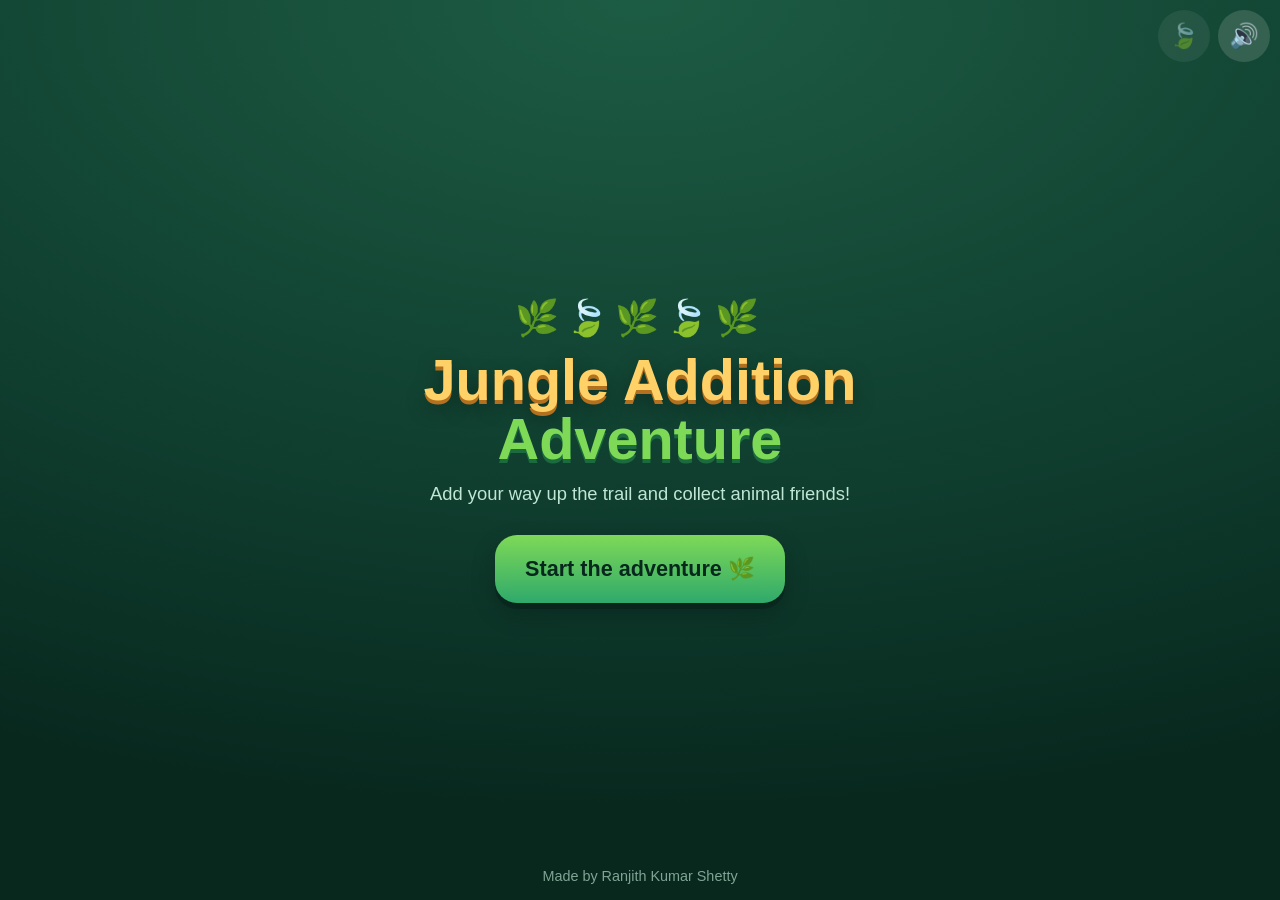
==== projects/jungle-addition/index.html @ bea9c0d8 "feat(projects): Add jungle-addition game and a leisure projects section Adds a "Weekend tinkering" s" ====
<!DOCTYPE html>
<html lang="en">
<head>
  <meta charset="utf-8">
  <meta name="viewport" content="width=device-width, initial-scale=1, maximum-scale=1, user-scalable=no, viewport-fit=cover">
  <meta name="apple-mobile-web-app-capable" content="yes">
  <title>Jungle Addition Adventure</title>
  <meta name="description" content="A jungle-trail addition game for young children: twenty stops, five ways to play, no accounts and nothing sent anywhere.">
  <meta property="og:type" content="website">
  <meta property="og:title" content="Jungle Addition Adventure">
  <meta property="og:description" content="A jungle-trail addition game for young children: twenty stops, five ways to play, no accounts and nothing sent anywhere.">
  <meta property="og:url" content="https://ranjithkumarshetty.github.io/projects/jungle-addition/">
  <link rel="stylesheet" href="css/styles.css">
  <link rel="icon" href="data:image/svg+xml,<svg xmlns='http://www.w3.org/2000/svg' viewBox='0 0 16 16'><text y='14' font-size='14'>🐯</text></svg>">

  <!-- Runs before anything else: marks that scripts execute at all, and puts any
       load-time failure on the screen. Silent breakage is impossible to debug on
       a tablet with no console. -->
  <script>
    document.documentElement.className += ' js';

    window.reportProblem = function (message) {
      var banner = document.getElementById('boot-problem');
      if (!banner) {
        banner = document.createElement('pre');
        banner.id = 'boot-problem';
        banner.className = 'boot-problem';
        (document.body || document.documentElement).appendChild(banner);
      }
      banner.textContent += message + '\n';
    };

    window.addEventListener('error', function (event) {
      var where = (event.filename || '').split('/').pop();
      window.reportProblem(event.message + (where ? ' — ' + where + ':' + event.lineno : ''));
    });

    window.addEventListener('load', function () {
      if (!window.Main) window.reportProblem('scripts did not finish loading');
    });
  </script>
</head>
<body>

  <!-- Screens ------------------------------------------------------------- -->

  <section id="screen-start" class="screen active">
    <div class="start-card">
      <div class="start-vines" aria-hidden="true">🌿🍃🌿🍃🌿</div>
      <h1>Jungle Addition<span>Adventure</span></h1>
      <p class="start-blurb">Add your way up the trail and collect animal friends!</p>
      <button id="btn-start" class="big-button" type="button">Start the adventure 🌿</button>
      <p id="no-js" class="no-js-note">
        ⚠️ This viewer has JavaScript switched off, so the game cannot run here.
        Open the file in Safari instead.
      </p>
    </div>
    <!-- Hosted, this page is reachable from a shared link with no other way out.
         Absolute rather than relative so the AirDropped single file, which has no
         parent directory to climb to, still points somewhere real. -->
    <a class="start-home" href="https://ranjithkumarshetty.github.io/">Made by Ranjith Kumar Shetty</a>
  </section>

  <section id="screen-map" class="screen">
    <header class="map-header">
      <button id="btn-profile" class="profile-chip" type="button"
              aria-label="Open your explorer card">
        <span id="profile-chip-cub" class="chip-cub" aria-hidden="true"></span>
        <span class="chip-text">
          <strong id="stage-label" class="stage-label">Cub</strong>
          <span id="chip-counts" class="chip-counts"></span>
        </span>
        <span class="chip-more" aria-hidden="true">›</span>
      </button>
      <div id="parade" class="parade" aria-label="0 animal friends"></div>
    </header>
    <div class="trail-frame">
      <svg id="trail" class="trail-svg" viewBox="0 0 100 563" preserveAspectRatio="xMidYMin meet"
           role="group" aria-label="Jungle trail with twenty stops"></svg>
    </div>
  </section>

  <section id="screen-profile" class="screen">
    <header class="level-bar">
      <button id="btn-profile-back" class="icon-btn" type="button" aria-label="Back to the map">←</button>
      <div class="level-title">
        <span class="level-stop">Explorer card</span>
        <span class="level-name">Everything you have won</span>
      </div>
    </header>
    <main id="profile-body" class="profile-body"></main>
  </section>

  <section id="screen-level" class="screen">
    <header class="level-bar">
      <button id="btn-back" class="icon-btn" type="button" aria-label="Back to the map">←</button>
      <div class="level-title">
        <span id="level-stop" class="level-stop">Stop 1</span>
        <span id="level-name" class="level-name">Riverbank Steps</span>
      </div>
      <div id="level-pips" class="pips" aria-label="Progress through this stop"></div>
    </header>
    <div id="level-cub" class="level-cub" aria-hidden="true"></div>
    <div id="rescue-strip" class="rescue-strip" hidden></div>
    <main id="game-host" class="game-host"></main>
  </section>

  <!-- Overlays ------------------------------------------------------------ -->

  <div id="overlay-clear" class="overlay">
    <div class="overlay-card">
      <h2 id="clear-title">Stop cleared!</h2>
      <div id="clear-friend" class="clear-friend">🦜</div>
      <div id="clear-stars" class="clear-stars">⭐⭐⭐</div>
      <p id="clear-note" class="clear-note">A new friend joined your parade!</p>
      <div class="overlay-buttons">
        <button id="btn-clear-next" class="big-button" type="button">Next stop →</button>
        <button id="btn-clear-map" class="ghost-button" type="button">Back to the map</button>
      </div>
    </div>
  </div>

  <div id="overlay-region" class="overlay overlay-big">
    <div class="overlay-card">
      <h2 id="region-title">Riverbank conquered!</h2>
      <div id="region-cub" class="region-cub"></div>
      <p id="region-note" class="clear-note">You are now an Explorer!</p>
      <div class="overlay-buttons">
        <button id="btn-region-onward" class="big-button" type="button">Onward! 🎉</button>
      </div>
    </div>
  </div>

  <div id="overlay-grownup" class="overlay">
    <div class="overlay-card grownup-card">
      <h2>Grown-up corner</h2>
      <div id="grownup-stats" class="grownup-stats"></div>
      <div id="grownup-facts" class="grownup-facts"></div>
      <div class="grownup-save">
        <h3>Keep a copy</h3>
        <p>Progress lives in this browser only, and Safari clears it after about
           a week away. Save a file now and you can pour it back in later, or onto
           another device.</p>
        <div class="save-row">
          <button id="btn-grownup-save" class="ghost-button" type="button">Save a copy</button>
          <label class="ghost-button" for="input-grownup-restore">Restore a copy</label>
          <input id="input-grownup-restore" class="visually-hidden" type="file" accept="application/json,.json">
        </div>
        <p id="grownup-save-note" class="save-note" role="status" aria-live="polite"></p>
      </div>
      <div class="overlay-buttons">
        <button id="btn-grownup-close" class="big-button" type="button">Done</button>
        <button id="btn-grownup-reset" class="ghost-button danger" type="button">Reset progress</button>
      </div>
    </div>
  </div>

  <!-- Persistent chrome and effect layers --------------------------------- -->

  <button id="btn-mute" class="corner-button mute" type="button" aria-label="Turn sound off">🔊</button>
  <button id="grownup-leaf" class="corner-button leaf" type="button"
          aria-label="Grown-up corner — press and hold">🍃</button>

  <div id="badge-pop" class="badge-pop" role="status" aria-live="polite" hidden></div>

  <canvas id="confetti" class="effect-layer" aria-hidden="true"></canvas>
  <div id="balloons" class="effect-layer" aria-hidden="true"></div>

  <!-- Load order matters: plain scripts, no modules, so file:// just works. -->
  <script src="js/facts.js"></script>
  <script src="js/progress.js"></script>
  <script src="js/audio.js"></script>
  <script src="js/character.js"></script>
  <script src="js/celebrate.js"></script>
  <script src="js/badges.js"></script>
  <script src="js/route.js"></script>
  <script src="js/build.js"></script>
  <script src="js/balance.js"></script>
  <script src="js/rescue.js"></script>
  <script src="js/games.js"></script>
  <script src="js/map.js"></script>
  <script src="js/profile.js"></script>
  <script src="js/main.js"></script>
</body>
</html>
---- projects/jungle-addition/css/styles.css ----
/* styles.css — jungle palette, fat tap targets, everything in one place. */

:root {
  --deep:    #0f3d2e;
  --jungle:  #1b6b4a;
  --leaf:    #2fa96b;
  --lime:    #7ed957;
  --mist:    #bfe6d4;
  --banana:  #ffd166;
  --orange:  #ff9f45;
  --coral:   #ff6b6b;
  --cream:   #fffdf5;
  --bark:    #7a5230;

  --tap: 68px;
  --radius: 22px;
  --shadow: 0 6px 0 rgba(0, 0, 0, .18), 0 10px 24px rgba(0, 0, 0, .22);

  --font: -apple-system, BlinkMacSystemFont, 'SF Pro Rounded', 'Segoe UI Variable',
          'Segoe UI', Roboto, 'Helvetica Neue', Arial, sans-serif;
}

* { box-sizing: border-box; -webkit-tap-highlight-color: transparent; }

html, body {
  height: 100%;
  margin: 0;
  overflow: hidden;
  font-family: var(--font);
  color: var(--cream);
  background: radial-gradient(120% 90% at 50% 0%, #1d5c44 0%, var(--deep) 62%, #08281e 100%);
  -webkit-user-select: none;
  user-select: none;
  /* Without this, a long press on iOS raises the copy/share callout and eats the
     two-second hold that opens the grown-up corner. */
  -webkit-touch-callout: none;
  touch-action: manipulation;
}

button { font-family: inherit; cursor: pointer; border: none; }

/* ---- screens -------------------------------------------------------------- */

.screen {
  position: absolute;
  inset: 0;
  display: none;
  flex-direction: column;
  padding: env(safe-area-inset-top) env(safe-area-inset-right)
           env(safe-area-inset-bottom) env(safe-area-inset-left);
}
.screen.active { display: flex; animation: screen-in .3s ease-out; }

@keyframes screen-in { from { opacity: 0; transform: scale(.985); } to { opacity: 1; transform: none; } }

/* ---- buttons -------------------------------------------------------------- */

.big-button {
  min-height: var(--tap);
  padding: 16px 30px;
  border-radius: var(--radius);
  background: linear-gradient(180deg, var(--lime), var(--leaf));
  color: #08281e;
  font-size: 1.35rem;
  font-weight: 800;
  box-shadow: var(--shadow);
  transition: transform .1s ease, filter .15s ease;
}
.big-button:active { transform: translateY(4px); box-shadow: 0 2px 0 rgba(0,0,0,.18); }

.ghost-button {
  min-height: 52px;
  padding: 12px 24px;
  border-radius: 16px;
  background: rgba(255, 253, 245, .12);
  color: var(--mist);
  font-size: 1.05rem;
  font-weight: 700;
}
.ghost-button:active { background: rgba(255, 253, 245, .22); }
.ghost-button.danger { color: #ffc9c4; }

/* A <label> wears this too, to open a file picker without an ugly input. */
label.ghost-button {
  display: inline-flex;
  align-items: center;
  cursor: pointer;
}

/* Reachable by a screen reader, invisible on screen: the file input itself,
   which the label above stands in for. */
.visually-hidden {
  position: absolute;
  width: 1px;
  height: 1px;
  margin: -1px;
  padding: 0;
  overflow: hidden;
  clip: rect(0 0 0 0);
  white-space: nowrap;
  border: 0;
}

.icon-btn {
  width: 56px;
  height: 56px;
  flex: 0 0 56px;
  border-radius: 50%;
  background: rgba(255, 253, 245, .14);
  color: var(--cream);
  font-size: 1.7rem;
  line-height: 1;
}
.icon-btn:active { background: rgba(255, 253, 245, .28); }

/* ---- start screen --------------------------------------------------------- */

#screen-start { align-items: center; justify-content: center; text-align: center; }

.start-card { padding: 24px; max-width: 560px; }
.start-vines { font-size: 2.2rem; letter-spacing: 6px; animation: sway 4s ease-in-out infinite; }

h1 {
  margin: 12px 0 4px;
  font-size: clamp(2.4rem, 9vw, 3.6rem);
  line-height: 1.02;
  color: var(--banana);
  text-shadow: 0 4px 0 #b3701f, 0 8px 20px rgba(0,0,0,.35);
}
h1 span { display: block; color: var(--lime); text-shadow: 0 4px 0 #1c6b3f; }

.start-blurb { margin: 14px 0 30px; font-size: 1.15rem; color: var(--mist); }

/* Quiet, and out of the way of the one button a child is looking for. */
.start-home {
  position: absolute;
  left: 0;
  right: 0;
  bottom: calc(16px + env(safe-area-inset-bottom));
  color: var(--mist);
  opacity: .65;
  font-size: .9rem;
  text-decoration: none;
}
.start-home:hover, .start-home:focus-visible { opacity: 1; text-decoration: underline; }

@keyframes sway { 0%,100% { transform: rotate(-3deg); } 50% { transform: rotate(3deg); } }

/* ---- map screen ----------------------------------------------------------- */

.map-header {
  flex: 0 0 auto;
  display: flex;
  flex-direction: column;
  align-items: center;
  gap: 6px;
  padding: 12px 78px 8px;
  text-align: center;
}

.parade { min-height: 42px; font-size: 1.9rem; line-height: 1; letter-spacing: 1px; }
.friend { display: inline-block; animation: bob 2.6s ease-in-out infinite; }

@keyframes bob { 0%,100% { transform: translateY(0) rotate(-4deg); } 50% { transform: translateY(-7px) rotate(4deg); } }

.stage-label {
  font-size: .95rem;
  font-weight: 700;
  color: var(--banana);
  letter-spacing: .5px;
}

/* The door to the explorer card. It looks pressable and carries the three live
   counts, so the numbers worth chasing are on screen the whole time. */
.profile-chip {
  display: flex;
  align-items: center;
  gap: 10px;
  max-width: 100%;
  padding: 6px 12px 6px 8px;
  border-radius: 999px;
  background: rgba(255, 253, 245, .12);
  color: var(--cream);
  text-align: left;
  transition: background .15s ease, transform .1s ease;
}
.profile-chip:active { background: rgba(255, 253, 245, .26); transform: translateY(2px); }

.chip-cub { flex: 0 0 auto; width: 42px; height: 42px; display: flex; }
.chip-cub .character-svg { width: 100%; height: 100%; }

.chip-text { display: flex; flex-direction: column; gap: 2px; min-width: 0; }
.chip-counts { display: flex; gap: 10px; font-size: .78rem; font-weight: 700; color: var(--mist); }
.chip-counts .count { white-space: nowrap; }
.chip-counts i { font-style: normal; opacity: .55; }

.chip-more { flex: 0 0 auto; font-size: 1.6rem; font-weight: 800; line-height: 1; color: var(--banana); }

.trail-frame {
  flex: 1 1 auto;
  overflow-y: auto;
  overflow-x: hidden;
  -webkit-overflow-scrolling: touch;
  display: flex;
  justify-content: center;
}

.trail-svg { width: min(100%, 460px); height: auto; display: block; }

/* map bands */
.map-band rect { fill: rgba(255, 255, 255, .035); }
.band-1 rect { fill: rgba(255, 255, 255, .06); }
.band-2 rect { fill: rgba(191, 230, 212, .1); }
.band-cleared rect { fill: rgba(126, 217, 87, .13); }

.band-label {
  font-size: 5px;
  font-weight: 700;
  fill: rgba(255, 253, 245, .55);
  font-family: var(--font);
}
.band-cleared .band-label { fill: var(--lime); }

/* scenery */
.peak { fill: #35576b; }
.peak-far { fill: #2a475a; }
.tree circle { fill: var(--jungle); }
.tree rect { fill: var(--bark); }
.river { fill: #2d7f9d; opacity: .55; }

/* trail */
.trail { fill: none; stroke-linecap: round; }
.trail-base { stroke: #6a4a2c; stroke-width: 6; opacity: .85; }
.trail-dots { stroke: rgba(255, 253, 245, .35); stroke-width: 1.6; stroke-dasharray: 0.1 5; }
.trail-walked { stroke: var(--lime); stroke-width: 3.2; opacity: .9; }

/* stops */
.map-node { cursor: pointer; }
.node-disc { fill: var(--banana); stroke: #b3701f; stroke-width: 1.6; }
.node-cleared .node-disc { fill: var(--lime); stroke: #2f7f3f; }
.node-locked .node-disc { fill: #4a5f56; stroke: #33443d; }
.node-locked { cursor: default; }

.node-number, .node-lock, .node-friend {
  text-anchor: middle;
  font-size: 8px;
  font-weight: 800;
  font-family: var(--font);
}
.node-number { fill: #7a4a10; }
.node-lock { font-size: 7px; }
.node-friend { font-size: 9px; }

.node-tick { fill: #2f7f3f; }
.node-tick-mark { text-anchor: middle; font-size: 3.6px; fill: #fff; font-weight: 800; }

.node-halo { fill: none; stroke: var(--banana); stroke-width: 1.4; opacity: .8; transform-origin: center;
             animation: halo 1.8s ease-in-out infinite; }
@keyframes halo { 0%,100% { r: 11; opacity: .75; } 50% { r: 14; opacity: .25; } }

.node-pop { animation: node-pop .6s ease-out; transform-box: fill-box; transform-origin: center; }
@keyframes node-pop { 0% { transform: scale(1); } 45% { transform: scale(1.28); } 100% { transform: scale(1); } }

.map-character { transition: transform 1s cubic-bezier(.4, 0, .2, 1); }
.map-character.walking .cub { animation: hop .3s ease-in-out 4; }
@keyframes hop { 0%,100% { transform: translateY(0); } 50% { transform: translateY(-6px); } }

/* ---- level screen --------------------------------------------------------- */

.level-bar {
  flex: 0 0 auto;
  display: flex;
  align-items: center;
  gap: 12px;
  padding: 10px 78px 10px 12px;
}

.level-title { flex: 1 1 auto; min-width: 0; line-height: 1.15; }
.level-stop { display: block; font-size: .8rem; color: var(--mist); font-weight: 700; }
.level-name { display: block; font-size: 1.15rem; font-weight: 800; color: var(--banana);
              white-space: nowrap; overflow: hidden; text-overflow: ellipsis; }

.pips { display: flex; gap: 7px; flex: 0 0 auto; }
.pip {
  width: 13px; height: 13px; border-radius: 50%;
  background: rgba(255, 253, 245, .2);
  transition: background .25s ease, transform .25s ease;
}
.pip-done { background: var(--lime); transform: scale(1.18); }

.level-cub { flex: 0 0 auto; height: 86px; display: flex; justify-content: center; }
.level-cub .character-svg { height: 100%; width: auto; }
.cub-cheer { animation: cheer .8s ease-out; }
@keyframes cheer {
  0% { transform: none; } 25% { transform: translateY(-14px) rotate(-8deg); }
  55% { transform: translateY(0) rotate(6deg); } 100% { transform: none; }
}

/* ---- save the puppy (a frame, not a game) ---------------------------------- */

/* Sits between the cub and whatever mechanic the stop uses. Deliberately short:
   it is a progress bar wearing a costume, and must never crowd out the sums. */
.rescue-strip { flex: 0 0 auto; width: 100%; padding: 2px 16px 6px; text-align: center; }
.rescue-strip[hidden] { display: none; }

.rescue-scene {
  position: relative;
  height: 96px;
  max-width: 300px;
  margin: 0 auto;
}

.rescue-puppy {
  position: absolute;
  top: 0;
  left: 50%;
  transform: translateX(-50%);
  font-size: 2rem;
  animation: bob 2.2s ease-in-out infinite;
}

/* The rungs stack downward from just under the ledge, so the ladder visibly
   grows toward the puppy as they are woven. */
.rescue-ladder {
  position: absolute;
  top: 30px;
  left: 50%;
  transform: translateX(-50%);
  display: flex;
  flex-direction: column-reverse;
  justify-content: flex-start;
  gap: 4px;
  height: 62px;
  width: 46px;
}

.rung {
  height: 6px;
  border-radius: 3px;
  background: rgba(255, 253, 245, .16);
  transition: background .3s ease, box-shadow .3s ease;
}
.rung.woven {
  background: linear-gradient(90deg, var(--leaf), var(--lime));
  box-shadow: 0 0 10px rgba(126, 217, 87, .5);
}

/* --climb runs 0 → 1 as rungs are woven; the climber rides it up the ladder. */
.rescue-climber {
  position: absolute;
  bottom: 0;
  left: 50%;
  font-size: 1.7rem;
  transform: translate(-50%, calc(var(--climb, 0) * -58px));
  transition: transform .45s cubic-bezier(.34, 1.4, .64, 1);
}

.rescue-scene.rescued .rescue-puppy { animation: cheer 1s ease-out 2; }
.rescue-scene.rescued .rescue-climber { transform: translate(-50%, -58px) rotate(-8deg); }

.rescue-line {
  margin: 2px 0 0;
  font-size: .9rem;
  font-weight: 700;
  color: var(--banana);
}

/* Centred while the board fits, scrollable from the top once it does not.
   `justify-content: center` would push the overflow above the scroll origin,
   hiding the question itself with no way to reach it; auto margins centre the
   same way without ever moving content out of reach. */
.game-host {
  flex: 1 1 auto;
  display: flex;
  flex-direction: column;
  align-items: center;
  justify-content: flex-start;
  gap: 18px;
  padding: 8px 16px 24px;
  overflow-y: auto;
  width: 100%;
}

.game-host > :first-child { margin-block-start: auto; }
.game-host > :last-child  { margin-block-end: auto; }

/* A short landscape window: shrink the decoration, never the board. */
@media (max-height: 560px) {
  .level-cub { height: 54px; }
  .rescue-scene { height: 68px; }
}

/* ---- prompt --------------------------------------------------------------- */

.prompt { text-align: center; width: 100%; max-width: 620px; }

.critter-stage {
  display: flex; align-items: center; justify-content: center;
  flex-wrap: wrap; gap: 10px; margin-bottom: 10px; min-height: 56px;
}
.critter-group {
  display: flex; flex-wrap: wrap; justify-content: center; gap: 4px;
  max-width: 250px; padding: 8px 10px;
  background: rgba(255, 253, 245, .08); border-radius: 18px;
}
.critter { font-size: 1.9rem; line-height: 1; animation: pop-in .34s backwards ease-out; }
.critter-plus { font-size: 1.7rem; font-weight: 800; color: var(--banana); }

@keyframes pop-in { from { opacity: 0; transform: scale(.3) rotate(-25deg); } to { opacity: 1; transform: none; } }

.equation {
  font-size: clamp(2.4rem, 11vw, 3.6rem);
  font-weight: 800;
  letter-spacing: 2px;
  color: var(--cream);
}
.equation .op { color: var(--banana); padding: 0 2px; }

.slot {
  display: inline-block;
  min-width: 1.5em;
  padding: 0 .1em;
  border-bottom: 6px solid var(--banana);
  color: var(--banana);
}
.slot.filled { border-bottom-color: var(--lime); color: var(--lime); animation: pop-in .3s ease-out; }

/* hint: countable dots */
.hint-area { margin-top: 12px; animation: pop-in .3s ease-out; }
.hint-frames { display: flex; align-items: center; justify-content: center; flex-wrap: wrap; gap: 10px; }
.hint-group {
  padding: 8px 10px;
  background: rgba(255, 253, 245, .1);
  border-radius: 16px;
}
.hint-dots { display: grid; grid-template-columns: repeat(5, 16px); gap: 5px; justify-content: center; }
.dot { width: 16px; height: 16px; border-radius: 50%; animation: pop-in .3s backwards ease-out; }
.dot-g0 { background: var(--banana); }
.dot-g1 { background: var(--coral); }
.dot-g2 { background: #4ecdc4; }
.dot-hollow { background: transparent; box-shadow: inset 0 0 0 3px rgba(255, 253, 245, .55); }
.hint-num { margin-top: 6px; font-weight: 800; font-size: 1.1rem; color: var(--mist); }
.hint-plus { font-size: 1.5rem; font-weight: 800; color: var(--banana); }
.hint-tip { margin-top: 8px; font-size: .95rem; color: var(--mist); }

/* ---- answer bubbles -------------------------------------------------------- */

.bubbles {
  display: grid;
  grid-template-columns: repeat(2, minmax(112px, 1fr));
  gap: 16px;
  width: 100%;
  max-width: 440px;
}
@media (min-width: 760px) and (min-height: 620px) {
  .bubbles { grid-template-columns: repeat(4, 1fr); max-width: 640px; }
}

.bubble {
  min-height: 96px;
  border-radius: 50% / 42%;
  background: linear-gradient(180deg, #ffe08a, var(--orange));
  color: #6a3b06;
  font-size: 2.5rem;
  font-weight: 800;
  box-shadow: var(--shadow);
  transition: transform .12s ease, filter .2s ease, opacity .2s ease;
}
.bubble:active:not(:disabled) { transform: translateY(5px) scale(.97); }

.bubble.correct {
  background: linear-gradient(180deg, #b9f08b, var(--lime));
  color: #14481f;
  animation: bubble-win .5s ease-out;
}
@keyframes bubble-win { 0% { transform: scale(1); } 40% { transform: scale(1.16); } 100% { transform: scale(1.06); } }

.bubble.spent { opacity: .32; filter: grayscale(.7); }
.bubble.revealed { background: linear-gradient(180deg, #b9f08b, var(--lime)); color: #14481f; opacity: 1;
                   filter: none; animation: halo-flash 1s ease-out 2; }
@keyframes halo-flash { 0%,100% { box-shadow: var(--shadow); } 50% { box-shadow: 0 0 0 10px rgba(126,217,87,.35); } }

.wobble { animation: wobble .45s ease-in-out; }
@keyframes wobble {
  0%,100% { transform: translateX(0); } 20% { transform: translateX(-9px) rotate(-4deg); }
  50% { transform: translateX(9px) rotate(4deg); } 80% { transform: translateX(-5px); }
}

.typed {
  font-size: 1.4rem; font-weight: 800; color: var(--banana);
  background: rgba(0,0,0,.22); padding: 6px 18px; border-radius: 14px;
}

/* ---- match the sum --------------------------------------------------------- */

.match-title { font-size: 1.25rem; font-weight: 800; color: var(--mist); text-align: center; }

.match-board { display: flex; gap: clamp(16px, 6vw, 56px); width: 100%; max-width: 560px; justify-content: center; }
.match-col { display: flex; flex-direction: column; gap: 16px; flex: 1 1 0; max-width: 230px; }

.card {
  min-height: 84px;
  border-radius: var(--radius);
  font-size: 1.9rem;
  font-weight: 800;
  box-shadow: var(--shadow);
  transition: transform .12s ease, opacity .35s ease, box-shadow .2s ease;
}
.card-expr { background: linear-gradient(180deg, #9fe3ff, #4fb3dd); color: #0b3a4d; }
.card-result { background: linear-gradient(180deg, #ffe08a, var(--orange)); color: #6a3b06; }
.card:active:not(:disabled) { transform: translateY(4px) scale(.98); }

.card.selected { box-shadow: 0 0 0 6px var(--cream), var(--shadow); transform: scale(1.04); }
.card.hint-glow { animation: halo-flash 1.1s ease-in-out infinite; }
.card.matched {
  background: linear-gradient(180deg, #b9f08b, var(--lime));
  color: #14481f;
  opacity: .45;
  transform: scale(.94);
}

/* ---- treasure route -------------------------------------------------------- */

.route { display: flex; flex-direction: column; align-items: center; gap: 14px; width: 100%; max-width: 560px; }

.route-sign { display: flex; flex-direction: column; align-items: center; }
.sign-post {
  font-size: 1.9rem; font-weight: 800; color: #6a3b06;
  background: linear-gradient(180deg, #ffe08a, var(--orange));
  padding: 8px 24px; border-radius: 14px; box-shadow: var(--shadow);
}
.sign-text { margin-top: 6px; font-size: .95rem; font-weight: 700; color: var(--mist); }

/* Stones lay out as a river crossing: they wrap, but read left to right. */
.route-stones { display: flex; flex-wrap: wrap; gap: 14px; justify-content: center; }

.stone {
  display: flex; flex-direction: column; align-items: center; justify-content: center;
  min-width: 96px; min-height: var(--tap);
  padding: 10px 14px;
  border-radius: 44px / 34px;
  background: linear-gradient(180deg, #c9d4cf, #8fa39a);
  color: #24352d;
  box-shadow: var(--shadow);
  transition: transform .12s ease, opacity .3s ease;
}
.stone:active:not(:disabled) { transform: translateY(4px) scale(.98); }
.stone-face { font-size: 1.5rem; line-height: 1; }
.stone-expr { font-size: 1.35rem; font-weight: 800; }

.stone-landed {
  background: linear-gradient(180deg, #b9f08b, var(--lime));
  color: #14481f;
  animation: bubble-win .5s ease-out;
}
/* A wrong stone sinks and stays sunk — the trail it would have made is gone. */
.stone-sunk { opacity: .3; filter: grayscale(.8); transform: translateY(10px) scale(.92); }
.stone.revealed { animation: halo-flash 1s ease-out 2; }

.route-chest { display: flex; flex-direction: column; align-items: center; gap: 2px; }
.chest { font-size: 2.6rem; line-height: 1; transition: transform .3s ease; }
.chest-open { transform: scale(1.25) rotate(-6deg); animation: cheer 1s ease-out; }
.chest-hint { font-size: .85rem; font-weight: 700; color: var(--mist); }

/* Bare dots, no .hint-dots wrapper — these mechanics emit them loose. */
.route-hint, .build-hint { display: flex; flex-wrap: wrap; gap: 5px; justify-content: center; max-width: 240px; }

/* ---- build the sum --------------------------------------------------------- */

.build { display: flex; flex-direction: column; align-items: center; gap: 12px; width: 100%; max-width: 560px; }

.build-goal { display: flex; flex-direction: column; align-items: center; gap: 2px; }
.goal-label { font-size: 1rem; font-weight: 700; color: var(--mist); }
.goal-total { font-size: 2.2rem; font-weight: 800; color: var(--banana); line-height: 1; }

.build-tree { display: flex; flex-wrap: wrap; gap: 12px; justify-content: center; max-width: 460px; }

.fruit {
  display: flex; flex-direction: column; align-items: center; justify-content: center;
  min-width: 74px; min-height: var(--tap);
  padding: 8px;
  border-radius: var(--radius);
  background: rgba(255, 253, 245, .14);
  color: var(--cream);
  box-shadow: var(--shadow);
  transition: transform .12s ease, background .2s ease, opacity .3s ease;
}
.fruit:active:not(:disabled) { transform: translateY(4px) scale(.98); }
.fruit-face { font-size: 1.7rem; line-height: 1; }
.fruit-value { font-size: 1.15rem; font-weight: 800; }

/* Picked is free — it can be tapped again to unpick, so it reads as "held",
   not "spent". Landed is the committed, unpickable state. */
.fruit.picked { background: rgba(255, 209, 102, .34); transform: translateY(-4px) scale(1.04); }
.fruit.landed {
  background: linear-gradient(180deg, #b9f08b, var(--lime));
  color: #14481f;
  animation: bubble-win .5s ease-out;
}
.fruit.revealed { animation: halo-flash 1s ease-out 2; }
.fruit.hint-glow { animation: halo-flash 1.1s ease-in-out infinite; }

.build-basket { display: flex; flex-direction: column; align-items: center; gap: 1px; transition: transform .3s ease; }
.basket { font-size: 2.4rem; line-height: 1; }
.basket-line { font-size: 1rem; font-weight: 800; color: var(--banana); }
.basket-step { font-size: .82rem; font-weight: 700; color: var(--mist); }
.build-basket.basket-full { transform: scale(1.12); }
.build-basket.basket-full .basket { animation: cheer .9s ease-out; }

/* ---- balance the scale ----------------------------------------------------- */

.balance { display: flex; flex-direction: column; align-items: center; gap: 12px; width: 100%; max-width: 560px; }

.scale { position: relative; width: 260px; height: 116px; }

.beam {
  position: absolute; top: 18px; left: 0; right: 0;
  height: 10px;
  border-radius: 5px;
  background: linear-gradient(90deg, #a97b45, var(--bark));
  transform: rotate(var(--tilt, 0deg));
  transform-origin: 50% 50%;
  transition: transform .45s cubic-bezier(.34, 1.3, .64, 1);
}

.pan {
  position: absolute; top: 16px;
  display: flex; align-items: center; justify-content: center;
  min-width: 96px; min-height: 46px;
  padding: 6px 10px;
  border-radius: 0 0 26px 26px;
  background: rgba(255, 253, 245, .14);
  box-shadow: inset 0 3px 0 rgba(255, 253, 245, .3);
  /* The pans hang from the beam, so they ride the tilt — but they must stay
     upright or the numbers on them tip over with it. */
  transform: rotate(calc(-1 * var(--tilt, 0deg)));
  transition: transform .45s cubic-bezier(.34, 1.3, .64, 1);
}
.pan-left { left: -6px; }
.pan-right { right: -6px; }
.pan-load { font-size: 1.4rem; font-weight: 800; color: var(--cream); white-space: nowrap; }
.pan-slot { font-style: normal; color: var(--banana); }

.scale-post {
  position: absolute; bottom: 0; left: 50%;
  width: 14px; height: 76px;
  margin-left: -7px;
  border-radius: 7px 7px 3px 3px;
  background: linear-gradient(180deg, var(--bark), #543818);
}

.balance.balanced .pan { background: rgba(126, 217, 87, .3); }
.scale-pop { animation: bubble-win .6s ease-out; }

.balance-ask { margin: 0; font-size: 1rem; font-weight: 700; color: var(--mist); text-align: center; }

.weight-row { display: flex; flex-wrap: wrap; gap: 12px; justify-content: center; }

.weight {
  display: flex; flex-direction: column; align-items: center; justify-content: center;
  min-width: 68px; min-height: var(--tap);
  border-radius: 16px;
  background: linear-gradient(180deg, #c9d4cf, #8fa39a);
  color: #24352d;
  box-shadow: var(--shadow);
  transition: transform .12s ease, opacity .3s ease;
}
.weight:active:not(:disabled) { transform: translateY(4px) scale(.98); }
.weight-face { font-size: 1.4rem; line-height: 1; }
.weight-value { font-size: 1.2rem; font-weight: 800; }

.weight.spent { opacity: .32; filter: grayscale(.7); }
.weight.landed {
  background: linear-gradient(180deg, #b9f08b, var(--lime));
  color: #14481f;
  animation: bubble-win .5s ease-out;
}
.weight.revealed { opacity: 1; filter: none; animation: halo-flash 1s ease-out 2; }

/* Two rows of dots — one per side of the scale — so the gap is countable. */
.balance-hint { display: flex; flex-direction: column; gap: 6px; align-items: center; }
.gap-row { display: flex; flex-wrap: wrap; gap: 5px; justify-content: center; }

/* ---- overlays -------------------------------------------------------------- */

.overlay {
  position: fixed;
  inset: 0;
  display: none;
  align-items: center;
  justify-content: center;
  padding: 20px;
  background: rgba(6, 26, 20, .72);
  z-index: 40;
}
.overlay.open { display: flex; animation: screen-in .25s ease-out; }

.overlay-card {
  width: min(100%, 480px);
  max-height: 92vh;
  overflow-y: auto;
  padding: 26px 24px 24px;
  border-radius: 30px;
  text-align: center;
  background: linear-gradient(180deg, #1f7a54, #12503a);
  box-shadow: 0 18px 50px rgba(0, 0, 0, .45);
  animation: card-in .4s cubic-bezier(.2, 1.3, .4, 1);
}
@keyframes card-in { from { transform: scale(.7) translateY(30px); opacity: 0; } to { transform: none; opacity: 1; } }

.overlay-card h2 { margin: 0 0 14px; font-size: 1.9rem; color: var(--banana); }

.clear-friend { font-size: 4.6rem; line-height: 1; animation: bob 2s ease-in-out infinite; }
.clear-stars { font-size: 2.2rem; letter-spacing: 4px; margin-top: 6px; }
.clear-note { margin: 10px 0 20px; font-size: 1.05rem; color: var(--mist); }

.region-cub { height: 150px; display: flex; justify-content: center; margin: 6px 0; }
.region-cub .character-svg { height: 100%; width: auto; animation: cheer 1.4s ease-out; }

.overlay-buttons { display: flex; flex-direction: column; gap: 12px; align-items: stretch; }

/* grown-up corner */
.grownup-card { text-align: left; background: linear-gradient(180deg, #234d40, #14342b); }
.grownup-card h2 { text-align: center; }

.grownup-stats { display: flex; gap: 10px; margin-bottom: 16px; }
.stat {
  flex: 1 1 0;
  display: flex; flex-direction: column; align-items: center; gap: 2px;
  padding: 12px 6px;
  border-radius: 16px;
  background: rgba(255, 253, 245, .08);
  font-size: .74rem;
  color: var(--mist);
  text-align: center;
}
.stat-num { font-size: 1.6rem; font-weight: 800; color: var(--lime); }

.grownup-save {
  margin-bottom: 18px;
  padding-top: 14px;
  border-top: 1px solid rgba(255, 253, 245, .14);
}
.grownup-save h3 { margin: 0 0 6px; font-size: 1rem; color: var(--banana); }
.grownup-save p { margin: 0 0 12px; color: var(--mist); font-size: .92rem; line-height: 1.5; }
.save-row { display: flex; flex-wrap: wrap; gap: 10px; }
.save-row .ghost-button { flex: 1 1 auto; justify-content: center; font-size: .98rem; }
.save-note:empty { display: none; }
.save-note { margin: 12px 0 0; color: var(--lime); font-size: .9rem; }

.grownup-facts h3 { margin: 0 0 8px; font-size: 1rem; color: var(--banana); }
.grownup-facts ul { margin: 0 0 18px; padding-left: 20px; color: var(--mist); font-size: .95rem; line-height: 1.7; }
.grownup-facts code { font-weight: 800; color: var(--cream); }
.grownup-facts p { color: var(--mist); margin: 0 0 18px; }

/* ---- badges ---------------------------------------------------------------- */

.badge-grid {
  display: grid;
  grid-template-columns: repeat(auto-fill, minmax(112px, 1fr));
  gap: 10px;
}

.badge {
  display: flex; flex-direction: column; align-items: center; gap: 3px;
  padding: 12px 8px;
  border-radius: 18px;
  text-align: center;
  background: rgba(255, 253, 245, .1);
}
.badge.earned { background: rgba(126, 217, 87, .2); box-shadow: inset 0 0 0 2px rgba(126, 217, 87, .5); }
.badge.locked { opacity: .55; }

.badge-emoji { font-size: 1.9rem; line-height: 1; }
.badge-title { font-size: .9rem; font-weight: 800; color: var(--cream); }
.badge-note { font-size: .72rem; font-weight: 600; color: var(--mist); line-height: 1.25; }

/* The award banner. Floats over everything, including overlays, because a badge
   is usually earned at the same moment a stop-cleared card appears. */
.badge-pop {
  position: fixed;
  top: 14px;
  left: 50%;
  transform: translateX(-50%);
  z-index: 80;
  display: flex; align-items: center; gap: 12px;
  max-width: min(360px, 88vw);
  padding: 10px 20px 10px 14px;
  border-radius: 999px;
  background: linear-gradient(180deg, #ffe08a, var(--orange));
  color: #5a2f04;
  box-shadow: var(--shadow);
}
.badge-pop[hidden] { display: none; }

/* The shared pop-in keyframe ends at `transform: none`, which would throw away
   the centering above and snap the banner to the left. Its own version keeps
   the translate in every frame. */
.badge-pop.pop-in { animation: badge-pop-in .45s cubic-bezier(.34, 1.5, .64, 1); }
@keyframes badge-pop-in {
  from { transform: translate(-50%, -24px) scale(.8); opacity: 0; }
  to   { transform: translateX(-50%) scale(1); opacity: 1; }
}

.pop-emoji { font-size: 2rem; line-height: 1; }
.pop-copy { display: flex; flex-direction: column; }
.pop-title { font-size: .78rem; font-weight: 800; letter-spacing: .5px; text-transform: uppercase; opacity: .75; }
.pop-name { font-size: 1.15rem; font-weight: 800; }

/* ---- explorer card --------------------------------------------------------- */

.profile-body {
  flex: 1 1 auto;
  overflow-y: auto;
  -webkit-overflow-scrolling: touch;
  width: 100%;
  padding: 4px 18px 34px;
  display: flex;
  flex-direction: column;
  gap: 12px;
}

.explorer-card {
  display: flex; align-items: center; gap: 14px;
  padding: 14px;
  border-radius: var(--radius);
  background: rgba(255, 253, 245, .12);
}
.card-cub { flex: 0 0 auto; width: 92px; height: 92px; display: flex; }
.card-cub .character-svg { width: 100%; height: 100%; }

.card-titles { display: flex; flex-direction: column; gap: 2px; min-width: 0; }
.card-rank { margin: 0; font-size: 1.35rem; font-weight: 800; color: var(--banana); }
.card-name { margin: 0; font-size: 1rem; font-weight: 700; color: var(--cream); }
.card-next { margin: 0; font-size: .84rem; font-weight: 600; color: var(--mist); line-height: 1.3; }

/* One bar, the whole map. The single clearest answer to "how far am I?" */
.profile-bar {
  position: relative;
  height: 30px;
  border-radius: 15px;
  background: rgba(0, 0, 0, .26);
  overflow: hidden;
}
.profile-bar-fill {
  height: 100%;
  border-radius: 15px;
  background: linear-gradient(90deg, var(--leaf), var(--lime));
  transition: width .6s ease-out;
}
.profile-bar-text {
  position: absolute; inset: 0;
  display: flex; align-items: center; justify-content: center;
  font-size: .88rem; font-weight: 800; color: var(--cream);
  text-shadow: 0 1px 2px rgba(0, 0, 0, .45);
}

.profile-heading {
  display: flex; align-items: baseline; gap: 8px;
  margin: 6px 0 0;
  font-size: 1.05rem;
  font-weight: 800;
  color: var(--cream);
}
.heading-count { font-size: .84rem; font-weight: 700; color: var(--banana); }

.region-list { list-style: none; margin: 0; padding: 0; display: flex; flex-direction: column; gap: 6px; }
.region-row {
  display: flex; align-items: center; gap: 10px;
  padding: 8px 12px;
  border-radius: 14px;
  background: rgba(255, 253, 245, .08);
}
.region-row.region-done { background: rgba(126, 217, 87, .18); }
.region-emoji { font-size: 1.4rem; line-height: 1; }
.region-name { flex: 1 1 auto; font-size: .95rem; font-weight: 700; color: var(--cream); }
.region-pips { display: flex; gap: 5px; }
.region-tick { color: var(--banana); font-size: 1.1rem; }

.collection { display: flex; flex-wrap: wrap; gap: 7px; }
.collect-slot {
  display: flex; align-items: center; justify-content: center;
  width: 40px; height: 40px;
  border-radius: 12px;
  font-size: 1.4rem;
  background: rgba(255, 253, 245, .1);
}
.collect-slot.earned { background: rgba(126, 217, 87, .22); }
.collect-slot.locked { opacity: .38; }

.stat-row { display: flex; gap: 10px; }
.stat-tile {
  flex: 1 1 0;
  display: flex; flex-direction: column; align-items: center; gap: 1px;
  padding: 12px 6px;
  border-radius: 18px;
  background: rgba(255, 253, 245, .1);
  text-align: center;
}
.stat-emoji { font-size: 1.5rem; line-height: 1; }
.stat-value { font-size: 1.5rem; font-weight: 800; color: var(--banana); line-height: 1.1; }
.stat-label { font-size: .74rem; font-weight: 600; color: var(--mist); }

/* ---- corner chrome and effects --------------------------------------------- */

.corner-button {
  position: fixed;
  top: calc(10px + env(safe-area-inset-top));
  width: 52px;
  height: 52px;
  border-radius: 50%;
  background: rgba(255, 253, 245, .14);
  font-size: 1.5rem;
  line-height: 1;
  z-index: 30;
}
.mute { right: calc(10px + env(safe-area-inset-right)); }
.leaf { right: calc(70px + env(safe-area-inset-right)); opacity: .5; }
.leaf.holding { animation: hold-fill 2s linear; }
@keyframes hold-fill {
  from { box-shadow: inset 0 0 0 0 var(--lime); opacity: .5; }
  to   { box-shadow: inset 0 0 0 26px var(--lime); opacity: 1; }
}

.effect-layer { position: fixed; inset: 0; pointer-events: none; z-index: 60; }

.balloon {
  position: absolute;
  bottom: -140px;
  width: 54px;
  height: 68px;
  border-radius: 50% 50% 48% 48%;
  background: radial-gradient(circle at 34% 30%, rgba(255,255,255,.75), var(--balloon-color) 62%);
  animation: float-up 4s ease-in forwards;
}
.balloon::after {
  content: '';
  position: absolute;
  left: 50%; top: 100%;
  width: 2px; height: 60px;
  background: rgba(255, 253, 245, .5);
}
@keyframes float-up {
  from { transform: translate(0, 0) rotate(-4deg); opacity: 0; }
  12%  { opacity: 1; }
  to   { transform: translate(var(--drift), -125vh) rotate(6deg); opacity: 0; }
}

.leaf-bit {
  position: absolute;
  font-size: 1.4rem;
  animation: leaf-out .9s ease-out forwards;
}
@keyframes leaf-out {
  from { transform: translate(0, 0) rotate(0); opacity: 1; }
  to   { transform: translate(var(--dx), var(--dy)) rotate(var(--rot)); opacity: 0; }
}

/* Stars fly the same path as leaves, just further and slower. Must come after
   .leaf-bit — same specificity, so order decides the duration. */
.star-bit { font-size: 1.7rem; animation-duration: 1.2s; }

/* A whole-screen wash of light. The biggest wins get one before the confetti,
   so the moment lands before the detail arrives. */
.flash-wash {
  position: fixed;
  inset: 0;
  z-index: 70;
  pointer-events: none;
  background: radial-gradient(circle at 50% 45%, rgba(255, 253, 245, .85), rgba(255, 209, 102, 0) 62%);
  animation: flash-out .55s ease-out forwards;
}
@keyframes flash-out {
  from { opacity: .95; transform: scale(.86); }
  to   { opacity: 0; transform: scale(1.15); }
}

.rain-drop {
  position: fixed;
  top: -60px;
  z-index: 65;
  pointer-events: none;
  animation: rain-fall linear forwards;
}
@keyframes rain-fall {
  from { transform: translate(0, 0) rotate(0); opacity: 1; }
  to   { transform: translate(var(--drift, 0px), 112vh) rotate(var(--spin, 0deg)); opacity: .1; }
}

.big-text {
  position: fixed;
  top: 34%;
  left: 50%;
  z-index: 75;
  pointer-events: none;
  padding: 0 12px;
  font-size: clamp(2rem, 9vw, 4rem);
  font-weight: 800;
  color: var(--banana);
  text-align: center;
  white-space: nowrap;
  text-shadow: 0 4px 0 rgba(0, 0, 0, .3), 0 0 26px rgba(255, 209, 102, .7);
  animation: big-text-punch 1.6s cubic-bezier(.2, 1.4, .4, 1) forwards;
}
/* Every frame keeps the -50% centering, the same trap as .badge-pop. */
@keyframes big-text-punch {
  0%   { transform: translate(-50%, 0) scale(.4) rotate(-6deg); opacity: 0; }
  22%  { transform: translate(-50%, 0) scale(1.18) rotate(2deg); opacity: 1; }
  38%  { transform: translate(-50%, 0) scale(1) rotate(0); opacity: 1; }
  78%  { transform: translate(-50%, 0) scale(1) rotate(0); opacity: 1; }
  100% { transform: translate(-50%, -40px) scale(.92) rotate(0); opacity: 0; }
}

/* ---- the cub's kit ---------------------------------------------------------- */

/* The SVG carries its own colours; these just give the late-stage pieces life. */
.cub-cape { animation: sway 3.2s ease-in-out infinite; transform-origin: 50px 52px; }
.cub-crown { animation: bob 3s ease-in-out infinite; transform-origin: 50px 20px; }
/* Not the map's `halo` — that one animates a circle's `r`, which does nothing
   on a <g>. This twinkles the whole group instead. */
.cub-aura { animation: twinkle 2.4s ease-in-out infinite; transform-origin: 50px 50px; }
@keyframes twinkle {
  0%, 100% { opacity: .45; transform: scale(.94); }
  50%      { opacity: 1;   transform: scale(1.06); }
}
.cub-stage-5 .cub-aura { filter: drop-shadow(0 0 5px var(--banana)); }

/* ---- accessibility ---------------------------------------------------------- */

:focus-visible { outline: 4px solid var(--banana); outline-offset: 3px; }

@media (prefers-reduced-motion: reduce) {
  *, *::before, *::after {
    animation-duration: .01ms !important;
    animation-iteration-count: 1 !important;
    transition-duration: .01ms !important;
  }
}

/* ---- diagnostics ---------------------------------------------------------- */

/* The <html> element only gets `js` if a script ran, so this notice is visible
   exactly when the viewer refuses to execute JavaScript. */
.no-js-note {
  margin: 18px 0 0;
  padding: 12px 16px;
  border-radius: 14px;
  background: #fff2c4;
  color: #7a4a00;
  font-size: 15px;
  line-height: 1.4;
}

.js .no-js-note { display: none; }

.boot-problem {
  position: fixed;
  inset: 0 0 auto 0;
  z-index: 999;
  margin: 0;
  padding: 12px 14px;
  background: var(--coral);
  color: #fff;
  font-size: 13px;
  line-height: 1.45;
  white-space: pre-wrap;
  word-break: break-word;
}
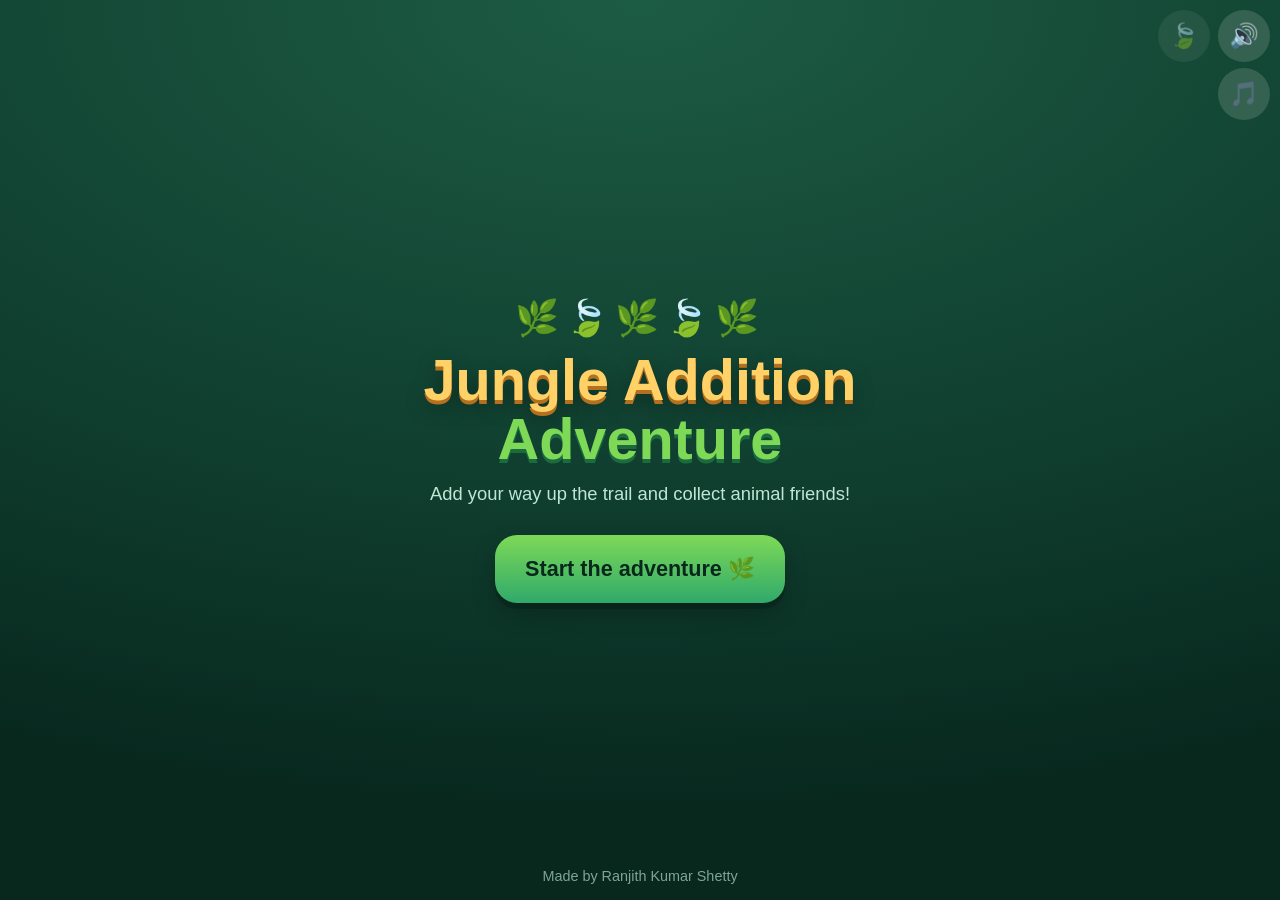
==== commit b3eb8029: "feat(jungle-addition): Add avatar, difficulty and scoring setup, plus sharing Co-Authored-By: Claude" ====
--- a/projects/jungle-addition/index.html
+++ b/projects/jungle-addition/index.html
@@ -61,6 +61,10 @@
     <a class="start-home" href="https://ranjithkumarshetty.github.io/">Made by Ranjith Kumar Shetty</a>
   </section>
 
+  <section id="screen-setup" class="screen">
+    <main id="setup-body" class="setup-body"></main>
+  </section>
+
   <section id="screen-map" class="screen">
     <header class="map-header">
       <button id="btn-profile" class="profile-chip" type="button"
@@ -113,10 +117,13 @@
       <div id="clear-friend" class="clear-friend">🦜</div>
       <div id="clear-stars" class="clear-stars">⭐⭐⭐</div>
       <p id="clear-note" class="clear-note">A new friend joined your parade!</p>
+      <p id="clear-score" class="clear-score">🏅 0 points</p>
       <div class="overlay-buttons">
         <button id="btn-clear-next" class="big-button" type="button">Next stop →</button>
+        <button id="btn-clear-share" class="ghost-button" type="button">Share this stop 📣</button>
         <button id="btn-clear-map" class="ghost-button" type="button">Back to the map</button>
       </div>
+      <p id="clear-share-note" class="save-note" role="status" aria-live="polite"></p>
     </div>
   </div>
 
@@ -158,6 +165,7 @@
   <!-- Persistent chrome and effect layers --------------------------------- -->
 
   <button id="btn-mute" class="corner-button mute" type="button" aria-label="Turn sound off">🔊</button>
+  <button id="btn-music" class="corner-button music" type="button" aria-label="Turn music off">🎵</button>
   <button id="grownup-leaf" class="corner-button leaf" type="button"
           aria-label="Grown-up corner — press and hold">🍃</button>
 
@@ -169,6 +177,8 @@
   <!-- Load order matters: plain scripts, no modules, so file:// just works. -->
   <script src="js/facts.js"></script>
   <script src="js/progress.js"></script>
+  <script src="js/score.js"></script>
+  <script src="js/share.js"></script>
   <script src="js/audio.js"></script>
   <script src="js/character.js"></script>
   <script src="js/celebrate.js"></script>
@@ -180,6 +190,7 @@
   <script src="js/games.js"></script>
   <script src="js/map.js"></script>
   <script src="js/profile.js"></script>
+  <script src="js/setup.js"></script>
   <script src="js/main.js"></script>
 </body>
 </html>
--- a/projects/jungle-addition/css/styles.css
+++ b/projects/jungle-addition/css/styles.css
@@ -146,6 +146,103 @@
 
 @keyframes sway { 0%,100% { transform: rotate(-3deg); } 50% { transform: rotate(3deg); } }
 
+/* ---- setup wizard ---------------------------------------------------------- */
+
+/* Three questions, one screen each. The nav bar is pinned to the bottom so the
+   "next" button lands under the same thumb every step, however tall the step is. */
+.setup-body {
+  flex: 1 1 auto;
+  overflow-y: auto;
+  -webkit-overflow-scrolling: touch;
+  width: 100%;
+  max-width: 560px;
+  margin: 0 auto;
+  padding: 22px 18px 18px;
+  display: flex;
+  flex-direction: column;
+  gap: 14px;
+}
+
+.setup-step { flex: 1 1 auto; }
+.setup-step h2 { margin: 0 0 4px; font-size: 1.5rem; color: var(--banana); }
+.setup-note { margin: 0 0 14px; color: var(--mist); font-size: .92rem; line-height: 1.45; }
+
+.setup-dots { display: flex; gap: 8px; justify-content: center; }
+.setup-dot {
+  width: 10px; height: 10px; border-radius: 50%;
+  background: rgba(255, 253, 245, .22);
+  transition: background .2s ease, transform .2s ease;
+}
+.setup-dot.on { background: var(--banana); transform: scale(1.3); }
+
+.setup-nav { display: flex; gap: 10px; align-items: stretch; }
+.setup-nav .big-button { flex: 1 1 auto; }
+
+/* Same grid as the badges, sized for a face rather than an emoji. */
+.avatar-grid {
+  display: grid;
+  grid-template-columns: repeat(auto-fill, minmax(104px, 1fr));
+  gap: 10px;
+}
+
+.avatar-option {
+  display: flex; flex-direction: column; align-items: center; gap: 4px;
+  padding: 10px 6px;
+  border-radius: 18px;
+  background: rgba(255, 253, 245, .1);
+  transition: background .15s ease, transform .1s ease;
+}
+.avatar-option:active { transform: translateY(2px); }
+.avatar-option.selected {
+  background: rgba(126, 217, 87, .2);
+  box-shadow: inset 0 0 0 3px var(--lime);
+}
+
+.avatar-svg { width: 72px; height: 72px; }
+.avatar-name { font-size: .88rem; font-weight: 800; color: var(--cream); }
+
+/* One row per choice, whether it toggles (points) or picks (difficulty). */
+.choice-list { display: flex; flex-direction: column; gap: 10px; }
+
+.choice-row {
+  display: flex; align-items: center; gap: 12px;
+  min-height: var(--tap);
+  padding: 12px 14px;
+  border-radius: 18px;
+  background: rgba(255, 253, 245, .1);
+  text-align: left;
+  transition: background .15s ease, transform .1s ease;
+}
+.choice-row:active { transform: translateY(2px); }
+.choice-row.selected { background: rgba(126, 217, 87, .18); box-shadow: inset 0 0 0 2px rgba(126, 217, 87, .55); }
+
+.choice-emoji { flex: 0 0 auto; font-size: 1.8rem; line-height: 1; }
+.choice-text { flex: 1 1 auto; display: flex; flex-direction: column; gap: 2px; min-width: 0; }
+.choice-text strong { font-size: 1.05rem; color: var(--cream); }
+.choice-text span { font-size: .8rem; font-weight: 600; color: var(--mist); line-height: 1.35; }
+.choice-mark { flex: 0 0 22px; font-size: 1.4rem; font-weight: 800; color: var(--lime); text-align: center; }
+
+/* A switch rather than a tick: these four are on-or-off, not one-of-three. */
+.choice-switch {
+  flex: 0 0 auto;
+  position: relative;
+  width: 52px; height: 30px;
+  border-radius: 999px;
+  background: rgba(255, 253, 245, .2);
+  transition: background .2s ease;
+}
+.choice-switch::after {
+  content: '';
+  position: absolute;
+  top: 3px; left: 3px;
+  width: 24px; height: 24px;
+  border-radius: 50%;
+  background: var(--cream);
+  transition: transform .2s ease;
+}
+.choice-switch.on { background: var(--lime); }
+.choice-switch.on::after { transform: translateX(22px); }
+
 /* ---- map screen ----------------------------------------------------------- */
 
 .map-header {
@@ -294,6 +391,23 @@
 @keyframes cheer {
   0% { transform: none; } 25% { transform: translateY(-14px) rotate(-8deg); }
   55% { transform: translateY(0) rotate(6deg); } 100% { transform: none; }
+}
+
+/* Three sizes of feeling. A right answer gets a hop, a streak gets the cheer
+   above, and a wrong one gets a small shake of the head — never a slump, since
+   the cub is on his side even when the sum is not. */
+.cub-happy { animation: happy .7s ease-out; }
+@keyframes happy {
+  0% { transform: none; } 35% { transform: translateY(-9px) scale(1.05); }
+  70% { transform: translateY(0) scale(.98); } 100% { transform: none; }
+}
+
+.cub-sad { animation: sad .6s ease-in-out; }
+@keyframes sad {
+  0%, 100% { transform: none; }
+  20% { transform: translateX(-7px) rotate(-3deg); }
+  50% { transform: translateX(6px) rotate(3deg); }
+  80% { transform: translateX(-3px) rotate(-1deg); }
 }
 
 /* ---- save the puppy (a frame, not a game) ---------------------------------- */
@@ -712,7 +826,8 @@
 
 .clear-friend { font-size: 4.6rem; line-height: 1; animation: bob 2s ease-in-out infinite; }
 .clear-stars { font-size: 2.2rem; letter-spacing: 4px; margin-top: 6px; }
-.clear-note { margin: 10px 0 20px; font-size: 1.05rem; color: var(--mist); }
+.clear-note { margin: 10px 0 12px; font-size: 1.05rem; color: var(--mist); }
+.clear-score { margin: 0 0 20px; font-size: 1.1rem; font-weight: 800; color: var(--banana); }
 
 .region-cub { height: 150px; display: flex; justify-content: center; margin: 6px 0; }
 .region-cub .character-svg { height: 100%; width: auto; animation: cheer 1.4s ease-out; }
@@ -834,6 +949,11 @@
 .card-name { margin: 0; font-size: 1rem; font-weight: 700; color: var(--cream); }
 .card-next { margin: 0; font-size: .84rem; font-weight: 600; color: var(--mist); line-height: 1.3; }
 
+/* The two things the card can do rather than show. */
+.card-actions { display: flex; flex-direction: column; gap: 10px; }
+.card-actions .big-button { font-size: 1.15rem; padding: 14px 24px; }
+.card-actions .ghost-button { font-size: .98rem; }
+
 /* One bar, the whole map. The single clearest answer to "how far am I?" */
 .profile-bar {
   position: relative;
@@ -915,6 +1035,13 @@
   z-index: 30;
 }
 .mute { right: calc(10px + env(safe-area-inset-right)); }
+/* Under the mute rather than beside it: a third button in the row would run
+   into the level bar's pips, and the two audio switches belong together. */
+.music {
+  right: calc(10px + env(safe-area-inset-right));
+  top: calc(68px + env(safe-area-inset-top));
+}
+.music.off { opacity: .45; }
 .leaf { right: calc(70px + env(safe-area-inset-right)); opacity: .5; }
 .leaf.holding { animation: hold-fill 2s linear; }
 @keyframes hold-fill {
@@ -959,6 +1086,25 @@
 /* Stars fly the same path as leaves, just further and slower. Must come after
    .leaf-bit — same specificity, so order decides the duration. */
 .star-bit { font-size: 1.7rem; animation-duration: 1.2s; }
+
+/* "+18 Lightning fast" lifting off the cub. Anchored in page pixels, so every
+   frame keeps the -50% that centres it on the thing it is about. */
+.float-label {
+  position: absolute;
+  z-index: 70;
+  pointer-events: none;
+  font-size: 1.3rem;
+  font-weight: 800;
+  white-space: nowrap;
+  text-shadow: 0 2px 0 rgba(0, 0, 0, .35);
+  animation: float-off 1.1s ease-out forwards;
+}
+.float-score { color: var(--banana); }
+@keyframes float-off {
+  0%   { transform: translate(-50%, 0) scale(.7); opacity: 0; }
+  22%  { transform: translate(-50%, -10px) scale(1.1); opacity: 1; }
+  100% { transform: translate(-50%, -70px) scale(1); opacity: 0; }
+}
 
 /* A whole-screen wash of light. The biggest wins get one before the confetti,
    so the moment lands before the detail arrives. */
